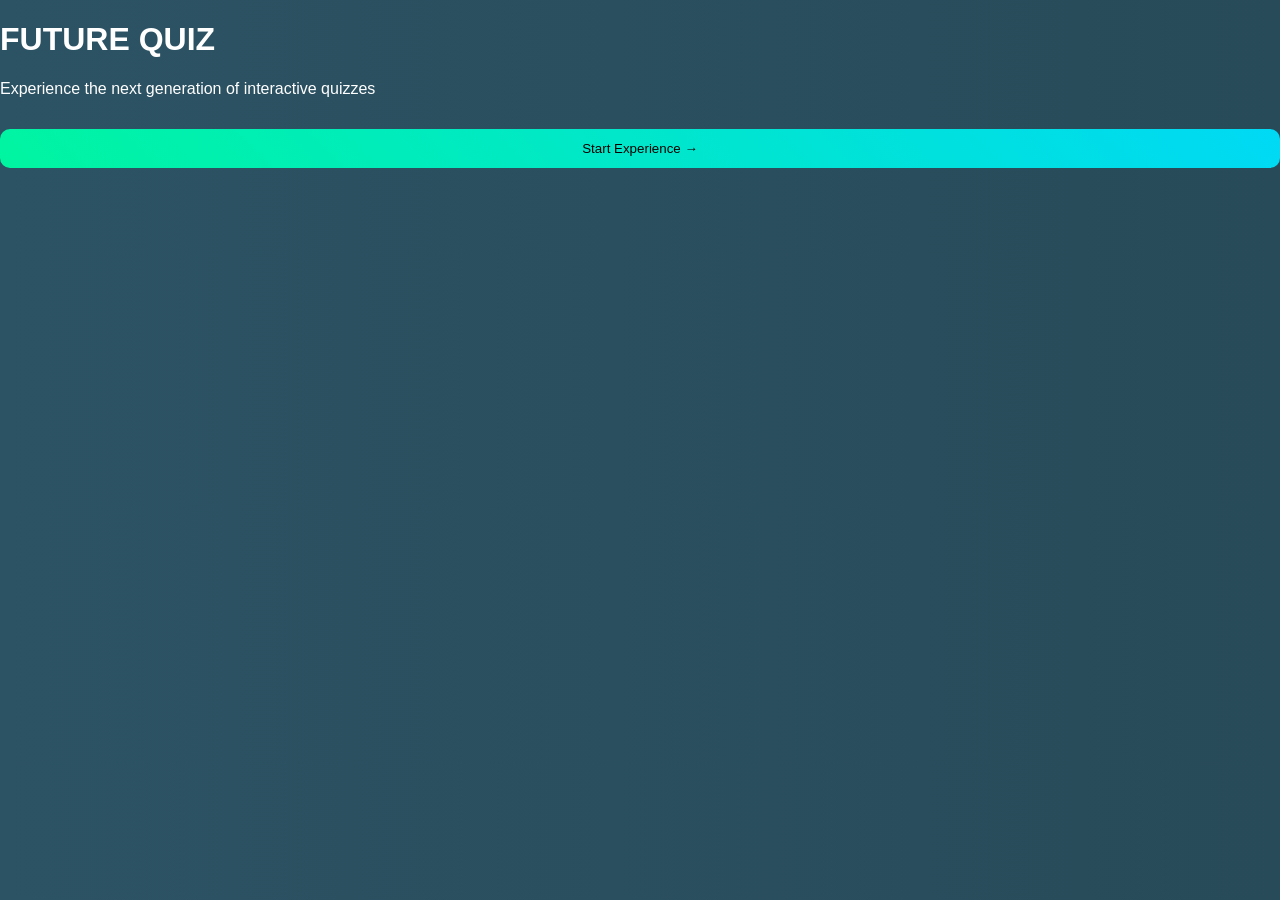
==== index.html @ 136395a1 "Update index.html" ====
<!DOCTYPE html>
<html lang="en">
<head>
  <meta charset="UTF-8">
  <title>Future Quiz</title>
  <link rel="stylesheet" href="style.css">
</head>

<body>

<div class="hero">

  <h1 class="main-title">
    FUTURE <span>QUIZ</span>
  </h1>

  <p class="tagline">
    Experience the next generation of interactive quizzes
  </p>

  <button class="start-btn" onclick="startQuiz()">
    Start Experience →
  </button>

</div>

<script>
function startQuiz() {
  document.body.classList.add("fade-out");
  setTimeout(() => {
    window.location.href = "quiz.html";
  }, 600);
}
</script>

</body>
</html>
---- style.css ----
/* Background */
body {
  margin: 0;
  font-family: 'Segoe UI', sans-serif;
  background: linear-gradient(270deg, #0f2027, #203a43, #2c5364);
  background-size: 600% 600%;
  animation: gradientMove 12s ease infinite;
  color: white;
}

/* Animation */
@keyframes gradientMove {
  0% {background-position: 0%}
  50% {background-position: 100%}
  100% {background-position: 0%}
}

/* Landing */
.landing {
  height: 100vh;
  display: flex;
  flex-direction: column;
  justify-content: center;
  align-items: center;
}

.title {
  font-size: 40px;
  letter-spacing: 3px;
  animation: fade 1s ease;
}

.subtitle {
  opacity: 0.7;
  margin-bottom: 20px;
}

.categories button {
  padding: 12px 25px;
  border: none;
  background: linear-gradient(45deg, #00f5a0, #00d9f5);
  border-radius: 10px;
  cursor: pointer;
  font-size: 16px;
  transition: 0.3s;
}

.categories button:hover {
  transform: scale(1.1);
}

/* Fade out */
.fade-out {
  opacity: 0;
  transition: 0.5s;
}

/* Quiz container */
.container {
  width: 400px;
  max-width: 90%;
  margin: auto;
  padding-top: 50px;
}

/* Quiz box */
.quiz-box {
  backdrop-filter: blur(25px);
  background: rgba(255,255,255,0.05);
  border-radius: 20px;
  padding: 30px;
  box-shadow: 0 0 40px rgba(0,255,200,0.2);
}

/* Options */
.option {
  padding: 12px;
  margin: 10px 0;
  background: rgba(255,255,255,0.08);
  border-radius: 10px;
  cursor: pointer;
}

.option:hover {
  background: rgba(0,255,200,0.3);
}

.correct { background: green !important; }
.wrong { background: red !important; }

/* Button */
button {
  width: 100%;
  padding: 12px;
  margin-top: 15px;
  border: none;
  background: linear-gradient(45deg, #00f5a0, #00d9f5);
  border-radius: 10px;
  cursor: pointer;
}

/* Progress */
.progress-bar {
  width: 100%;
  height: 6px;
  background: rgba(255,255,255,0.2);
}

#progress {
  height: 100%;
  background: #00f5a0;
}

/* Timer */
.timer {
  text-align: center;
  margin: 10px 0;
}

/* Result */
.hidden {
  display: none;
}

/* Fade */
.fade {
  animation: fade 0.4s;
}

@keyframes fade {
  from {opacity: 0;}
  to {opacity: 1;}
}
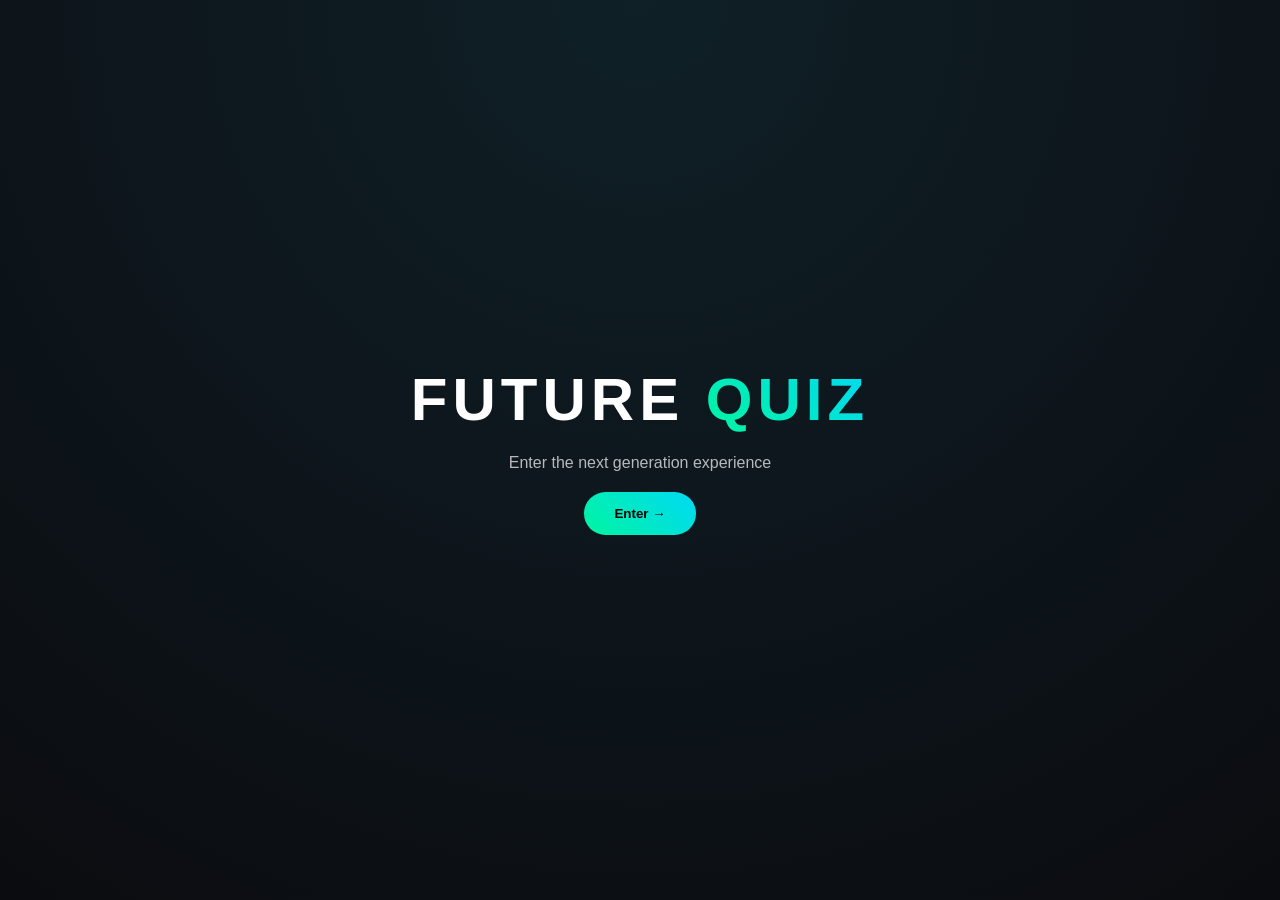
==== commit 84d6a44f: "Update index.html" ====
--- a/index.html
+++ b/index.html
@@ -10,16 +10,18 @@
 
 <div class="hero">
 
+  <div class="glow"></div>
+
   <h1 class="main-title">
     FUTURE <span>QUIZ</span>
   </h1>
 
   <p class="tagline">
-    Experience the next generation of interactive quizzes
+    Enter the next generation experience
   </p>
 
   <button class="start-btn" onclick="startQuiz()">
-    Start Experience →
+    Enter →
   </button>
 
 </div>
@@ -29,9 +31,10 @@
   document.body.classList.add("fade-out");
   setTimeout(() => {
     window.location.href = "quiz.html";
-  }, 600);
+  }, 800);
 }
 </script>
 
+<script src="script.js"></script>
 </body>
 </html>
--- a/style.css
+++ b/style.css
@@ -1,22 +1,13 @@
-/* Background */
 body {
   margin: 0;
-  font-family: 'Segoe UI', sans-serif;
-  background: linear-gradient(270deg, #0f2027, #203a43, #2c5364);
-  background-size: 600% 600%;
-  animation: gradientMove 12s ease infinite;
+  font-family: 'Poppins', sans-serif;
+  background: radial-gradient(circle at top, #0f2027, #0b0c10);
   color: white;
+  overflow: hidden;
 }
 
-/* Animation */
-@keyframes gradientMove {
-  0% {background-position: 0%}
-  50% {background-position: 100%}
-  100% {background-position: 0%}
-}
-
-/* Landing */
-.landing {
+/* HERO SECTION */
+.hero {
   height: 100vh;
   display: flex;
   flex-direction: column;
@@ -24,110 +15,45 @@
   align-items: center;
 }
 
-.title {
-  font-size: 40px;
-  letter-spacing: 3px;
-  animation: fade 1s ease;
+/* TITLE */
+.main-title {
+  font-size: 60px;
+  letter-spacing: 5px;
+  margin: 0;
 }
 
-.subtitle {
-  opacity: 0.7;
-  margin-bottom: 20px;
+.main-title span {
+  background: linear-gradient(45deg, #00f5a0, #00d9f5);
+  -webkit-background-clip: text;
+  -webkit-text-fill-color: transparent;
 }
 
-.categories button {
-  padding: 12px 25px;
+/* TAGLINE */
+.tagline {
+  opacity: 0.7;
+  margin: 20px 0;
+  font-size: 16px;
+}
+
+/* BUTTON */
+.start-btn {
+  padding: 14px 30px;
   border: none;
+  border-radius: 30px;
   background: linear-gradient(45deg, #00f5a0, #00d9f5);
-  border-radius: 10px;
+  color: black;
+  font-weight: bold;
   cursor: pointer;
-  font-size: 16px;
   transition: 0.3s;
 }
 
-.categories button:hover {
+.start-btn:hover {
   transform: scale(1.1);
+  box-shadow: 0 0 20px #00f5a0;
 }
 
-/* Fade out */
+/* FADE */
 .fade-out {
   opacity: 0;
-  transition: 0.5s;
+  transition: 0.6s;
 }
-
-/* Quiz container */
-.container {
-  width: 400px;
-  max-width: 90%;
-  margin: auto;
-  padding-top: 50px;
-}
-
-/* Quiz box */
-.quiz-box {
-  backdrop-filter: blur(25px);
-  background: rgba(255,255,255,0.05);
-  border-radius: 20px;
-  padding: 30px;
-  box-shadow: 0 0 40px rgba(0,255,200,0.2);
-}
-
-/* Options */
-.option {
-  padding: 12px;
-  margin: 10px 0;
-  background: rgba(255,255,255,0.08);
-  border-radius: 10px;
-  cursor: pointer;
-}
-
-.option:hover {
-  background: rgba(0,255,200,0.3);
-}
-
-.correct { background: green !important; }
-.wrong { background: red !important; }
-
-/* Button */
-button {
-  width: 100%;
-  padding: 12px;
-  margin-top: 15px;
-  border: none;
-  background: linear-gradient(45deg, #00f5a0, #00d9f5);
-  border-radius: 10px;
-  cursor: pointer;
-}
-
-/* Progress */
-.progress-bar {
-  width: 100%;
-  height: 6px;
-  background: rgba(255,255,255,0.2);
-}
-
-#progress {
-  height: 100%;
-  background: #00f5a0;
-}
-
-/* Timer */
-.timer {
-  text-align: center;
-  margin: 10px 0;
-}
-
-/* Result */
-.hidden {
-  display: none;
-}
-
-/* Fade */
-.fade {
-  animation: fade 0.4s;
-}
-
-@keyframes fade {
-  from {opacity: 0;}
-  to {opacity: 1;}
-}
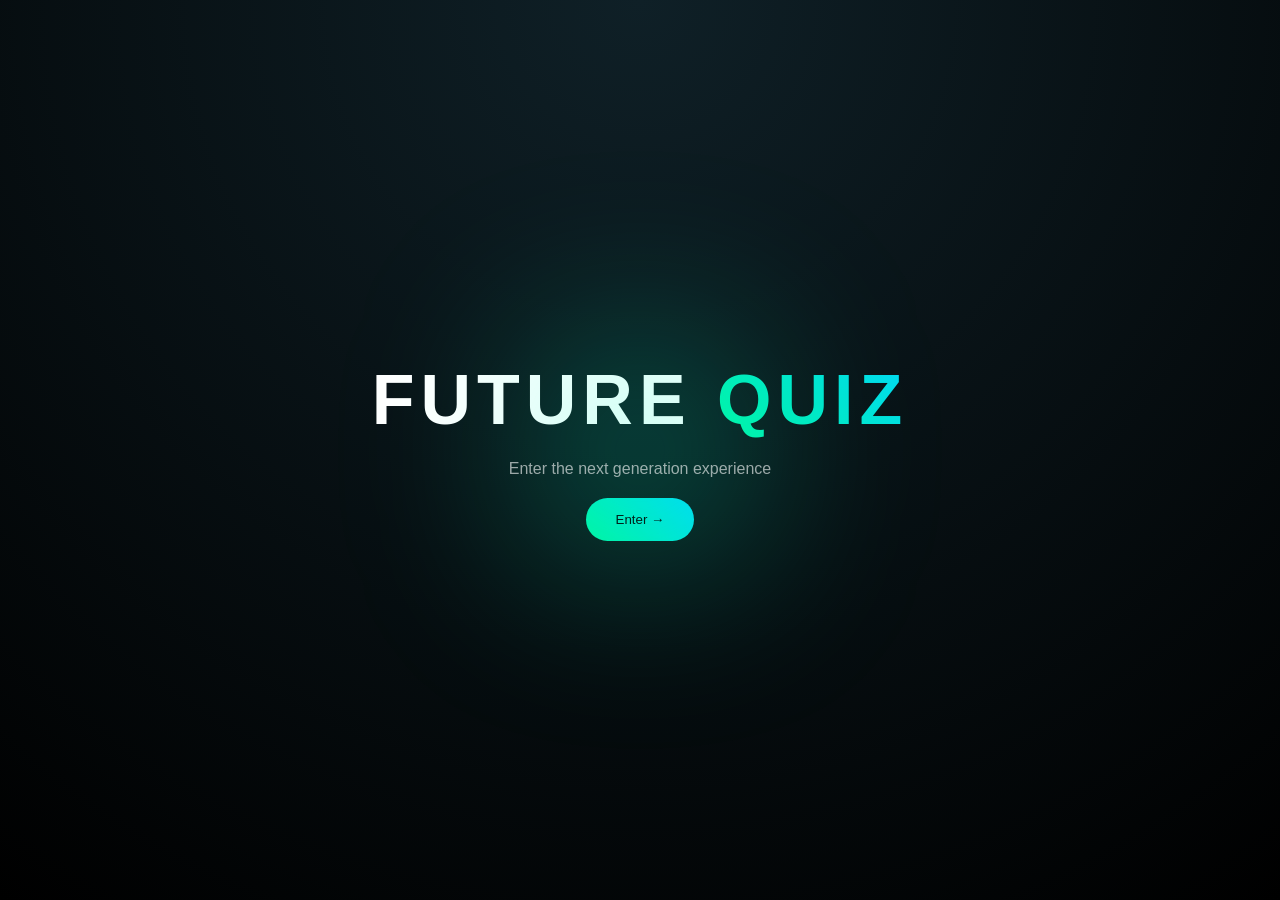
==== commit 27dc9f93: "Update index.html" ====
--- a/index.html
+++ b/index.html
@@ -26,15 +26,6 @@
 
 </div>
 
-<script>
-function startQuiz() {
-  document.body.classList.add("fade-out");
-  setTimeout(() => {
-    window.location.href = "quiz.html";
-  }, 800);
-}
-</script>
-
 <script src="script.js"></script>
 </body>
 </html>
--- a/style.css
+++ b/style.css
@@ -1,24 +1,25 @@
 body {
   margin: 0;
   font-family: 'Poppins', sans-serif;
-  background: radial-gradient(circle at top, #0f2027, #0b0c10);
+  background: radial-gradient(circle at top, #0f2027, #000);
   color: white;
   overflow: hidden;
 }
 
-/* HERO SECTION */
+/* HERO */
 .hero {
   height: 100vh;
   display: flex;
-  flex-direction: column;
   justify-content: center;
   align-items: center;
+  flex-direction: column;
+  position: relative;
 }
 
 /* TITLE */
 .main-title {
-  font-size: 60px;
-  letter-spacing: 5px;
+  font-size: 70px;
+  letter-spacing: 6px;
   margin: 0;
 }
 
@@ -30,30 +31,42 @@
 
 /* TAGLINE */
 .tagline {
-  opacity: 0.7;
+  opacity: 0.6;
   margin: 20px 0;
-  font-size: 16px;
 }
 
 /* BUTTON */
 .start-btn {
   padding: 14px 30px;
+  border-radius: 40px;
   border: none;
-  border-radius: 30px;
   background: linear-gradient(45deg, #00f5a0, #00d9f5);
-  color: black;
-  font-weight: bold;
   cursor: pointer;
   transition: 0.3s;
 }
 
 .start-btn:hover {
   transform: scale(1.1);
-  box-shadow: 0 0 20px #00f5a0;
+  box-shadow: 0 0 25px #00f5a0;
+}
+
+/* GLOW */
+.glow {
+  position: absolute;
+  width: 300px;
+  height: 300px;
+  background: radial-gradient(circle, rgba(0,255,200,0.3), transparent);
+  filter: blur(80px);
+  animation: float 6s infinite alternate;
+}
+
+@keyframes float {
+  from {transform: translateY(-50px);}
+  to {transform: translateY(50px);}
 }
 
 /* FADE */
 .fade-out {
   opacity: 0;
-  transition: 0.6s;
+  transition: 0.8s;
 }
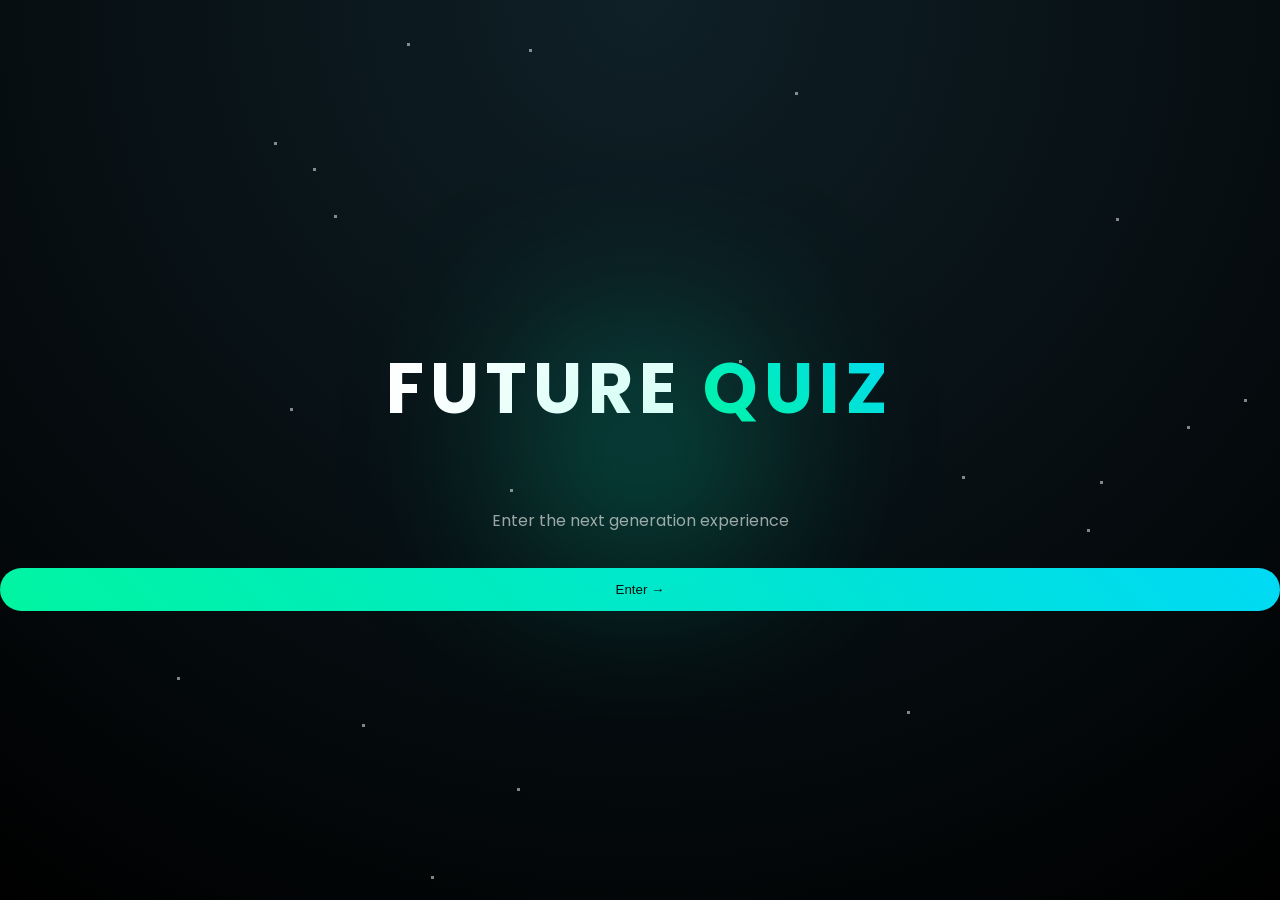
==== commit cbccc45a: "Update index.html" ====
--- a/index.html
+++ b/index.html
@@ -1,3 +1,5 @@
+<link href="https://fonts.googleapis.com/css2?family=Poppins:wght@300;500;700&display=swap" rel="stylesheet">
+
 <!DOCTYPE html>
 <html lang="en">
 <head>
--- a/style.css
+++ b/style.css
@@ -20,7 +20,6 @@
 .main-title {
   font-size: 70px;
   letter-spacing: 6px;
-  margin: 0;
 }
 
 .main-title span {
@@ -57,16 +56,83 @@
   height: 300px;
   background: radial-gradient(circle, rgba(0,255,200,0.3), transparent);
   filter: blur(80px);
-  animation: float 6s infinite alternate;
 }
 
-@keyframes float {
-  from {transform: translateY(-50px);}
-  to {transform: translateY(50px);}
+/* PARTICLES */
+.particle {
+  position: absolute;
+  width: 3px;
+  height: 3px;
+  background: white;
+  opacity: 0.5;
+  animation: move 10s linear infinite;
 }
 
-/* FADE */
-.fade-out {
-  opacity: 0;
-  transition: 0.8s;
+@keyframes move {
+  from {transform: translateY(0);}
+  to {transform: translateY(-100vh);}
 }
+
+/* QUIZ */
+.container {
+  width: 400px;
+  max-width: 90%;
+  margin: auto;
+  padding-top: 50px;
+}
+
+.quiz-box {
+  backdrop-filter: blur(20px);
+  background: rgba(255,255,255,0.05);
+  padding: 30px;
+  border-radius: 20px;
+}
+
+/* OPTIONS */
+.option {
+  padding: 12px;
+  margin: 10px 0;
+  background: rgba(255,255,255,0.08);
+  border-radius: 10px;
+  cursor: pointer;
+}
+
+.option:hover {
+  background: rgba(0,255,200,0.3);
+}
+
+.correct { background: green !important; }
+.wrong { background: red !important; }
+
+/* BUTTON */
+button {
+  width: 100%;
+  padding: 12px;
+  margin-top: 15px;
+  border: none;
+  background: linear-gradient(45deg, #00f5a0, #00d9f5);
+  border-radius: 10px;
+}
+
+/* PROGRESS */
+.progress-bar {
+  width: 100%;
+  height: 6px;
+  background: rgba(255,255,255,0.2);
+}
+
+#progress {
+  height: 100%;
+  background: #00f5a0;
+}
+
+/* TIMER */
+.timer {
+  text-align: center;
+  margin: 10px 0;
+}
+
+/* RESULT */
+.hidden {
+  display: none;
+}
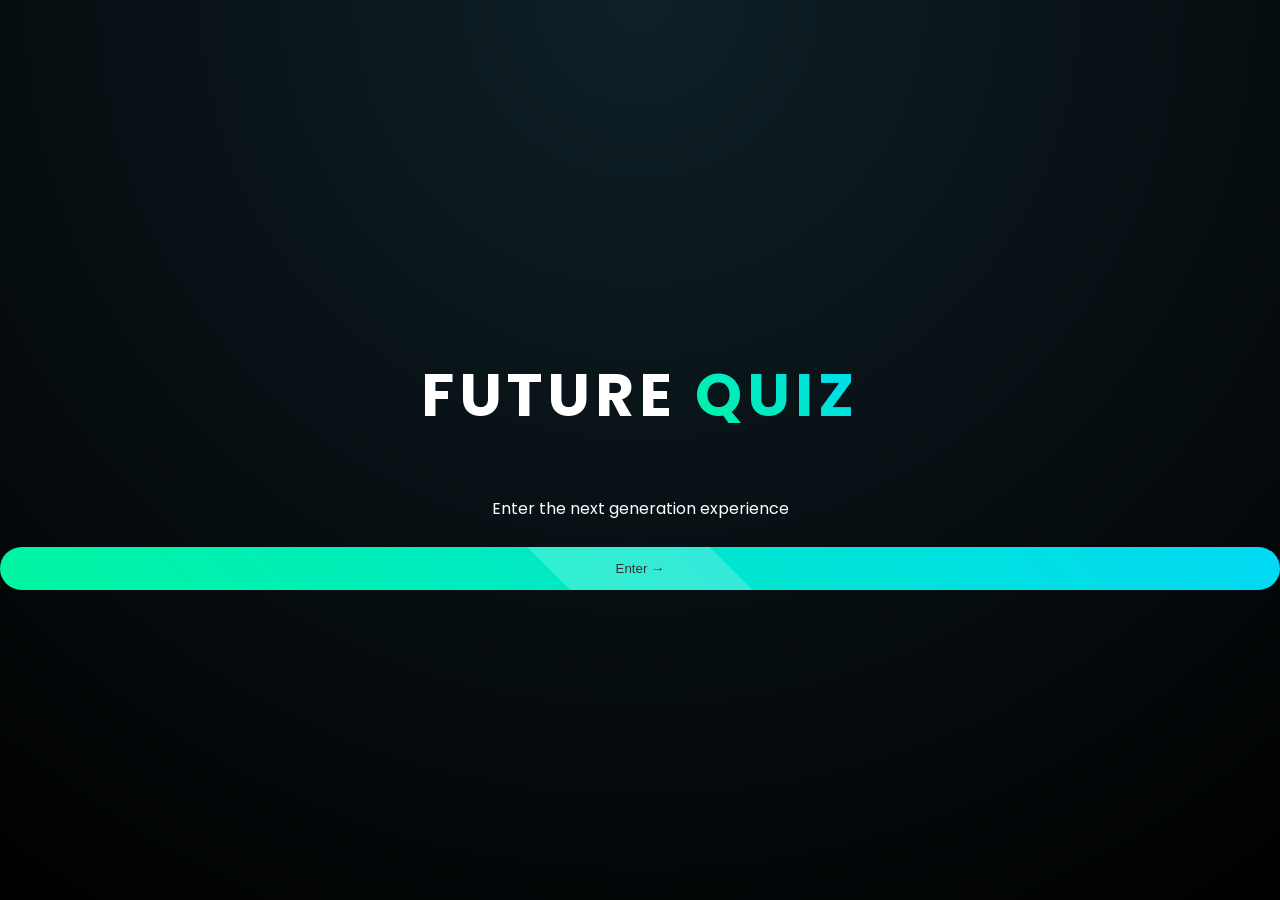
==== commit 5740afa1: "Update index.html" ====
--- a/index.html
+++ b/index.html
@@ -1,18 +1,18 @@
-<link href="https://fonts.googleapis.com/css2?family=Poppins:wght@300;500;700&display=swap" rel="stylesheet">
-
 <!DOCTYPE html>
 <html lang="en">
 <head>
   <meta charset="UTF-8">
   <title>Future Quiz</title>
+
+  <!-- Font -->
+  <link href="https://fonts.googleapis.com/css2?family=Poppins:wght@300;500;700&display=swap" rel="stylesheet">
+
   <link rel="stylesheet" href="style.css">
 </head>
 
 <body>
 
 <div class="hero">
-
-  <div class="glow"></div>
 
   <h1 class="main-title">
     FUTURE <span>QUIZ</span>
--- a/style.css
+++ b/style.css
@@ -3,7 +3,7 @@
   font-family: 'Poppins', sans-serif;
   background: radial-gradient(circle at top, #0f2027, #000);
   color: white;
-  overflow: hidden;
+  overflow-x: hidden;
 }
 
 /* HERO */
@@ -13,25 +13,19 @@
   justify-content: center;
   align-items: center;
   flex-direction: column;
-  position: relative;
+  text-align: center;
 }
 
 /* TITLE */
 .main-title {
-  font-size: 70px;
-  letter-spacing: 6px;
+  font-size: 60px;
+  letter-spacing: 5px;
 }
 
 .main-title span {
   background: linear-gradient(45deg, #00f5a0, #00d9f5);
   -webkit-background-clip: text;
   -webkit-text-fill-color: transparent;
-}
-
-/* TAGLINE */
-.tagline {
-  opacity: 0.6;
-  margin: 20px 0;
 }
 
 /* BUTTON */
@@ -42,76 +36,70 @@
   background: linear-gradient(45deg, #00f5a0, #00d9f5);
   cursor: pointer;
   transition: 0.3s;
+  position: relative;
+  overflow: hidden;
 }
 
-.start-btn:hover {
-  transform: scale(1.1);
-  box-shadow: 0 0 25px #00f5a0;
+.start-btn::after {
+  content: "";
+  position: absolute;
+  width: 300%;
+  height: 300%;
+  background: rgba(255,255,255,0.2);
+  top: -100%;
+  left: -100%;
+  transform: rotate(45deg);
+  transition: 0.5s;
 }
 
-/* GLOW */
-.glow {
-  position: absolute;
-  width: 300px;
-  height: 300px;
-  background: radial-gradient(circle, rgba(0,255,200,0.3), transparent);
-  filter: blur(80px);
-}
-
-/* PARTICLES */
-.particle {
-  position: absolute;
-  width: 3px;
-  height: 3px;
-  background: white;
-  opacity: 0.5;
-  animation: move 10s linear infinite;
-}
-
-@keyframes move {
-  from {transform: translateY(0);}
-  to {transform: translateY(-100vh);}
+.start-btn:hover::after {
+  top: 100%;
+  left: 100%;
 }
 
 /* QUIZ */
 .container {
   width: 400px;
-  max-width: 90%;
+  max-width: 95%;
   margin: auto;
-  padding-top: 50px;
+  padding: 20px;
 }
 
+/* CARD */
 .quiz-box {
   backdrop-filter: blur(20px);
   background: rgba(255,255,255,0.05);
-  padding: 30px;
+  padding: 25px;
   border-radius: 20px;
+  box-shadow: 0 0 30px rgba(0,255,200,0.2);
 }
 
 /* OPTIONS */
 .option {
   padding: 12px;
   margin: 10px 0;
+  border-radius: 10px;
   background: rgba(255,255,255,0.08);
-  border-radius: 10px;
   cursor: pointer;
+  transition: 0.3s;
 }
 
 .option:hover {
+  transform: scale(1.03);
   background: rgba(0,255,200,0.3);
 }
 
-.correct { background: green !important; }
-.wrong { background: red !important; }
+.correct { background: rgba(0,255,100,0.5) !important; }
+.wrong { background: rgba(255,0,0,0.5) !important; }
 
 /* BUTTON */
 button {
   width: 100%;
   padding: 12px;
-  margin-top: 15px;
+  border-radius: 10px;
   border: none;
+  margin-top: 10px;
   background: linear-gradient(45deg, #00f5a0, #00d9f5);
-  border-radius: 10px;
 }
 
 /* PROGRESS */
@@ -119,11 +107,12 @@
   width: 100%;
   height: 6px;
   background: rgba(255,255,255,0.2);
+  border-radius: 10px;
 }
 
 #progress {
   height: 100%;
-  background: #00f5a0;
+  background: linear-gradient(90deg, #00f5a0, #00d9f5);
 }
 
 /* TIMER */
@@ -132,7 +121,13 @@
   margin: 10px 0;
 }
 
-/* RESULT */
-.hidden {
-  display: none;
+/* MOBILE */
+@media (max-width: 500px) {
+  .main-title {
+    font-size: 40px;
+  }
+
+  .quiz-box {
+    padding: 20px;
+  }
 }
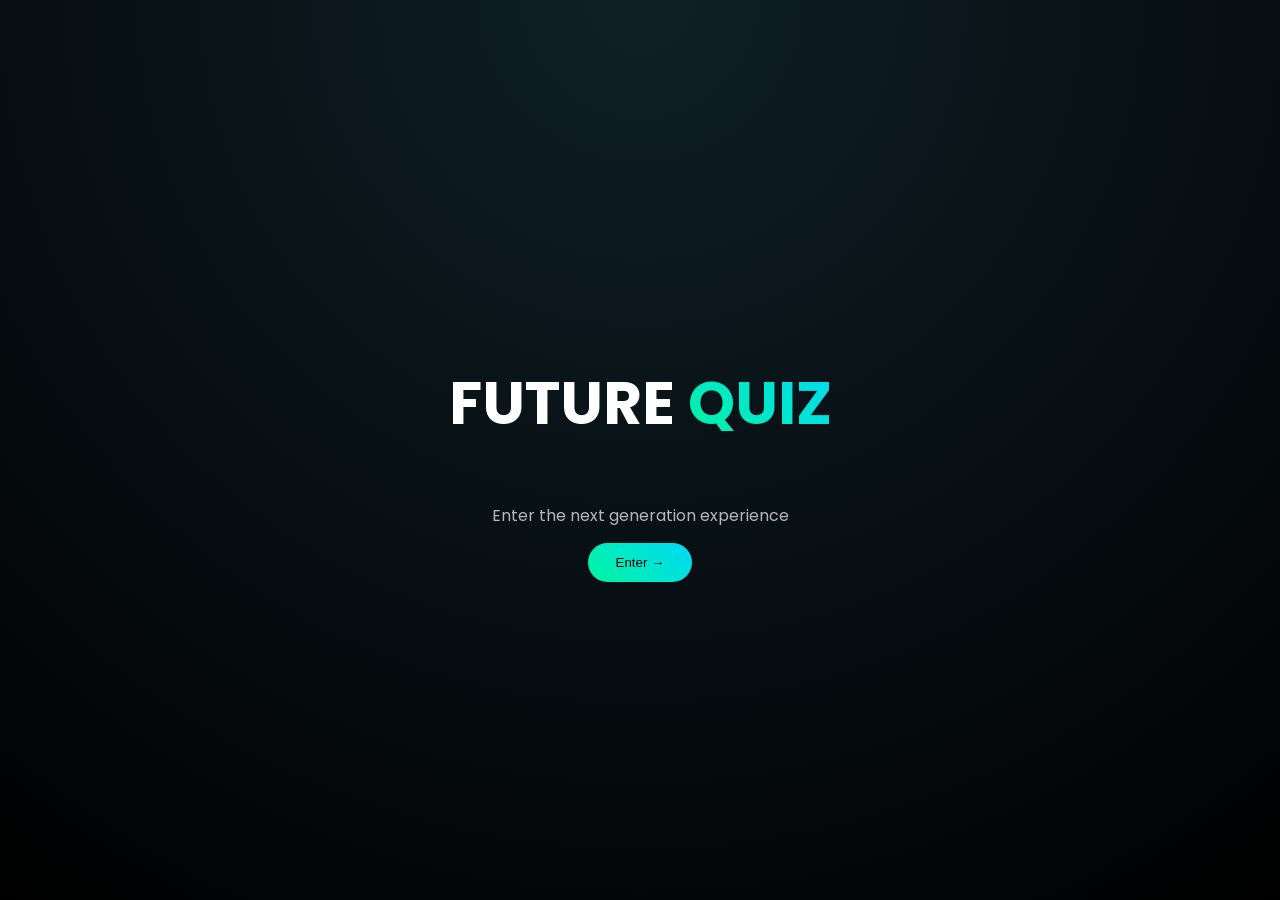
==== commit 749bc28e: "Update index.html" ====
--- a/index.html
+++ b/index.html
@@ -4,28 +4,16 @@
   <meta charset="UTF-8">
   <title>Future Quiz</title>
 
-  <!-- Font -->
   <link href="https://fonts.googleapis.com/css2?family=Poppins:wght@300;500;700&display=swap" rel="stylesheet">
-
   <link rel="stylesheet" href="style.css">
 </head>
 
 <body>
 
 <div class="hero">
-
-  <h1 class="main-title">
-    FUTURE <span>QUIZ</span>
-  </h1>
-
-  <p class="tagline">
-    Enter the next generation experience
-  </p>
-
-  <button class="start-btn" onclick="startQuiz()">
-    Enter →
-  </button>
-
+  <h1 class="main-title">FUTURE <span>QUIZ</span></h1>
+  <p class="tagline">Enter the next generation experience</p>
+  <button class="start-btn" onclick="startQuiz()">Enter →</button>
 </div>
 
 <script src="script.js"></script>
--- a/style.css
+++ b/style.css
@@ -3,23 +3,20 @@
   font-family: 'Poppins', sans-serif;
   background: radial-gradient(circle at top, #0f2027, #000);
   color: white;
-  overflow-x: hidden;
 }
 
 /* HERO */
 .hero {
   height: 100vh;
   display: flex;
+  flex-direction: column;
   justify-content: center;
   align-items: center;
-  flex-direction: column;
   text-align: center;
 }
 
-/* TITLE */
 .main-title {
   font-size: 60px;
-  letter-spacing: 5px;
 }
 
 .main-title span {
@@ -28,91 +25,65 @@
   -webkit-text-fill-color: transparent;
 }
 
+.tagline {
+  opacity: 0.7;
+  margin: 15px 0;
+}
+
 /* BUTTON */
 .start-btn {
-  padding: 14px 30px;
-  border-radius: 40px;
+  padding: 12px 28px;
+  border-radius: 30px;
   border: none;
   background: linear-gradient(45deg, #00f5a0, #00d9f5);
   cursor: pointer;
   transition: 0.3s;
-  position: relative;
-  overflow: hidden;
 }
 
-.start-btn::after {
-  content: "";
-  position: absolute;
-  width: 300%;
-  height: 300%;
-  background: rgba(255,255,255,0.2);
-  top: -100%;
-  left: -100%;
-  transform: rotate(45deg);
-  transition: 0.5s;
-}
-
-.start-btn:hover::after {
-  top: 100%;
-  left: 100%;
+.start-btn:hover {
+  transform: scale(1.05);
 }
 
 /* QUIZ */
 .container {
-  width: 400px;
-  max-width: 95%;
+  max-width: 400px;
   margin: auto;
   padding: 20px;
 }
 
-/* CARD */
 .quiz-box {
-  backdrop-filter: blur(20px);
   background: rgba(255,255,255,0.05);
-  padding: 25px;
-  border-radius: 20px;
-  box-shadow: 0 0 30px rgba(0,255,200,0.2);
+  padding: 20px;
+  border-radius: 15px;
 }
 
 /* OPTIONS */
 .option {
-  padding: 12px;
+  padding: 10px;
   margin: 10px 0;
-  border-radius: 10px;
-  background: rgba(255,255,255,0.08);
+  background: rgba(255,255,255,0.1);
+  border-radius: 8px;
   cursor: pointer;
   transition: 0.3s;
 }
 
 .option:hover {
-  transform: scale(1.03);
   background: rgba(0,255,200,0.3);
 }
 
-.correct { background: rgba(0,255,100,0.5) !important; }
-.wrong { background: rgba(255,0,0,0.5) !important; }
-
-/* BUTTON */
-button {
-  width: 100%;
-  padding: 12px;
-  border-radius: 10px;
-  border: none;
-  margin-top: 10px;
-  background: linear-gradient(45deg, #00f5a0, #00d9f5);
-}
+.correct { background: green !important; }
+.wrong { background: red !important; }
 
 /* PROGRESS */
 .progress-bar {
   width: 100%;
-  height: 6px;
+  height: 5px;
   background: rgba(255,255,255,0.2);
-  border-radius: 10px;
 }
 
 #progress {
   height: 100%;
-  background: linear-gradient(90deg, #00f5a0, #00d9f5);
+  background: #00f5a0;
 }
 
 /* TIMER */
@@ -121,13 +92,7 @@
   margin: 10px 0;
 }
 
-/* MOBILE */
-@media (max-width: 500px) {
-  .main-title {
-    font-size: 40px;
-  }
-
-  .quiz-box {
-    padding: 20px;
-  }
+/* RESULT */
+.hidden {
+  display: none;
 }
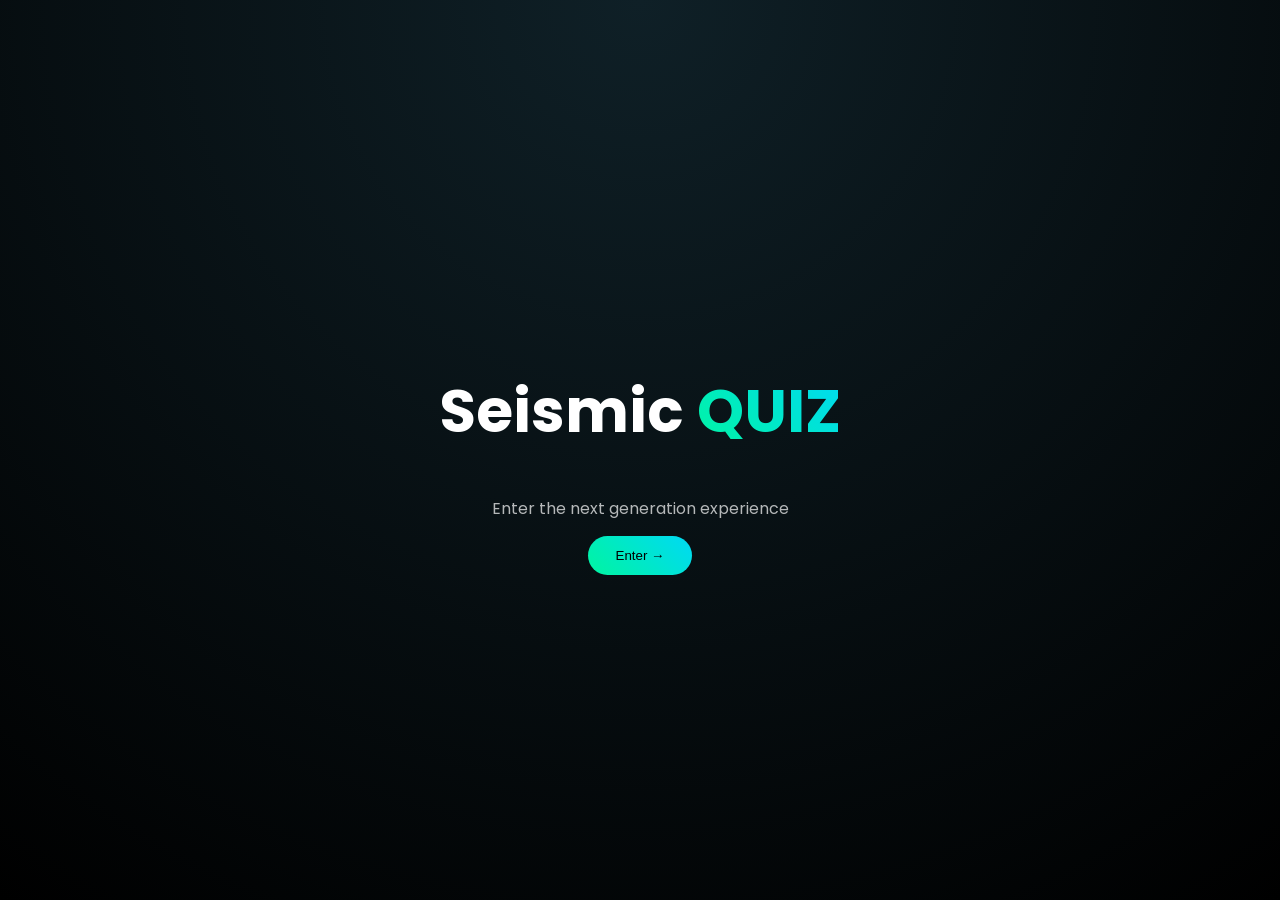
==== commit 4b324f1e: "Update index.html" ====
--- a/index.html
+++ b/index.html
@@ -11,7 +11,7 @@
 <body>
 
 <div class="hero">
-  <h1 class="main-title">FUTURE <span>QUIZ</span></h1>
+  <h1 class="main-title">Seismic <span>QUIZ</span></h1>
   <p class="tagline">Enter the next generation experience</p>
   <button class="start-btn" onclick="startQuiz()">Enter →</button>
 </div>
--- a/style.css
+++ b/style.css
@@ -3,15 +3,15 @@
   font-family: 'Poppins', sans-serif;
   background: radial-gradient(circle at top, #0f2027, #000);
   color: white;
+
+  display: flex;
+  justify-content: center;
+  align-items: center;
+  min-height: 100vh;
 }
 
 /* HERO */
 .hero {
-  height: 100vh;
-  display: flex;
-  flex-direction: column;
-  justify-content: center;
-  align-items: center;
   text-align: center;
 }
 
@@ -44,35 +44,39 @@
   transform: scale(1.05);
 }
 
-/* QUIZ */
+/* CONTAINER */
 .container {
-  max-width: 400px;
-  margin: auto;
+  width: 100%;
+  max-width: 420px;
   padding: 20px;
+  text-align: center;
 }
 
+/* QUIZ BOX */
 .quiz-box {
   background: rgba(255,255,255,0.05);
-  padding: 20px;
-  border-radius: 15px;
+  padding: 25px;
+  border-radius: 20px;
+  box-shadow: 0 20px 60px rgba(0,0,0,0.5);
 }
 
 /* OPTIONS */
 .option {
-  padding: 10px;
+  padding: 12px;
   margin: 10px 0;
-  background: rgba(255,255,255,0.1);
-  border-radius: 8px;
+  background: rgba(255,255,255,0.08);
+  border-radius: 10px;
   cursor: pointer;
   transition: 0.3s;
 }
 
 .option:hover {
+  transform: scale(1.03);
   background: rgba(0,255,200,0.3);
 }
 
-.correct { background: green !important; }
-.wrong { background: red !important; }
+.correct { background: rgba(0,255,100,0.5) !important; }
+.wrong { background: rgba(255,0,0,0.5) !important; }
 
 /* PROGRESS */
 .progress-bar {
@@ -83,16 +87,46 @@
 
 #progress {
   height: 100%;
-  background: #00f5a0;
+  background: linear-gradient(90deg, #00f5a0, #00d9f5);
 }
 
 /* TIMER */
 .timer {
-  text-align: center;
   margin: 10px 0;
 }
 
 /* RESULT */
+.result-box {
+  display: flex;
+  flex-direction: column;
+  align-items: center;
+}
+
+.result-title {
+  font-size: 28px;
+}
+
+.score-circle {
+  width: 120px;
+  height: 120px;
+  border-radius: 50%;
+  border: 6px solid #00f5a0;
+  display: flex;
+  justify-content: center;
+  align-items: center;
+  margin: 20px 0;
+  font-size: 30px;
+  box-shadow: 0 0 25px rgba(0,255,200,0.3);
+}
+
+.restart-btn {
+  padding: 12px 25px;
+  border-radius: 30px;
+  border: none;
+  background: linear-gradient(45deg, #00f5a0, #00d9f5);
+  cursor: pointer;
+}
+
 .hidden {
   display: none;
 }
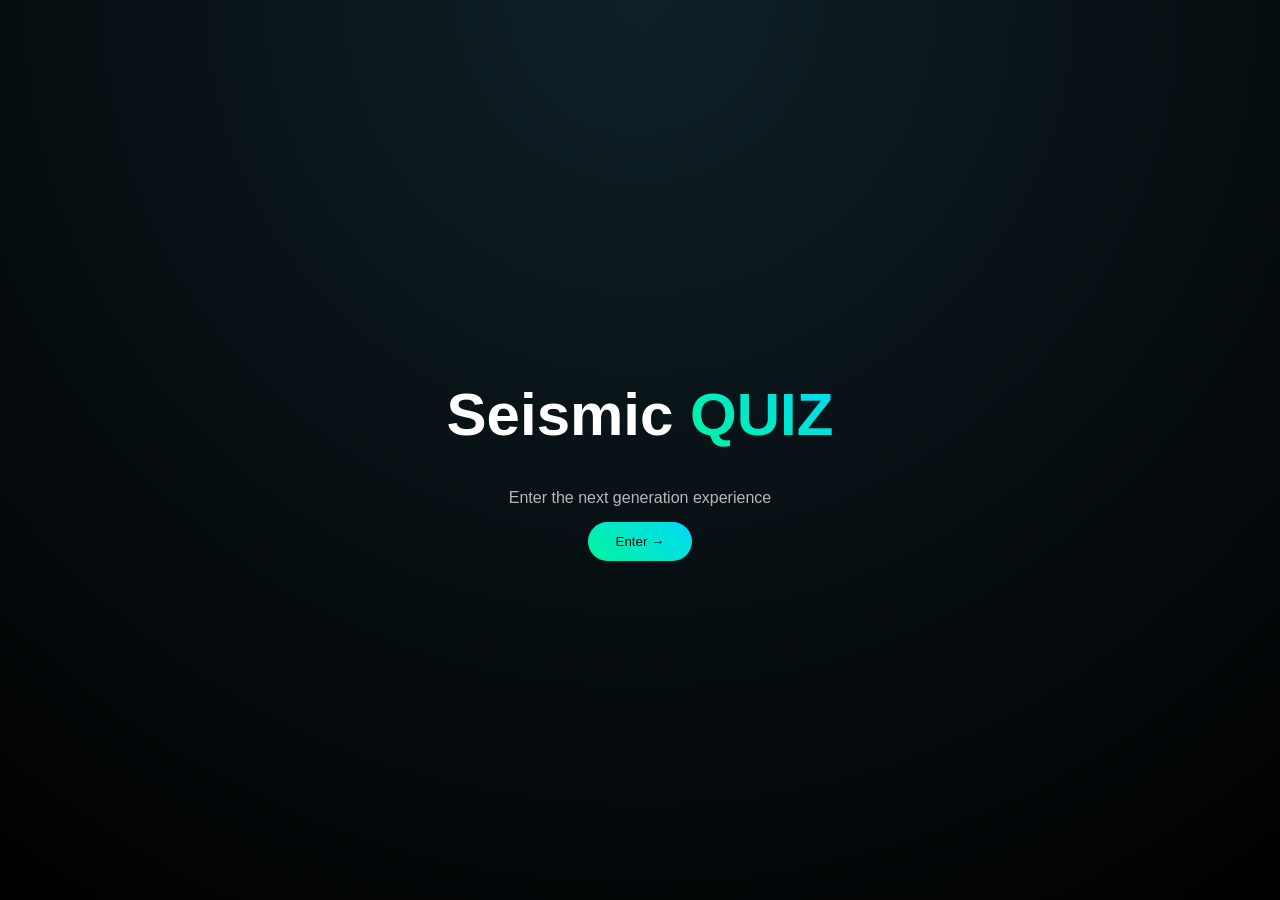
==== commit 9d599403: "Update index.html" ====
--- a/index.html
+++ b/index.html
@@ -4,7 +4,7 @@
   <meta charset="UTF-8">
   <title>Future Quiz</title>
 
-  <link href="https://fonts.googleapis.com/css2?family=Poppins:wght@300;500;700&display=swap" rel="stylesheet">
+  <link href="https://cdn.dribbble.com/userupload/15718091/file/original-c3a6143c00f6ed19d96b13327d38122e.mp4" rel="stylesheet">
   <link rel="stylesheet" href="style.css">
 </head>
 
--- a/style.css
+++ b/style.css
@@ -8,6 +8,14 @@
   justify-content: center;
   align-items: center;
   min-height: 100vh;
+
+  animation: fadeIn 0.6s ease;
+}
+
+/* PAGE FADE */
+@keyframes fadeIn {
+  from {opacity: 0;}
+  to {opacity: 1;}
 }
 
 /* HERO */
@@ -60,6 +68,22 @@
   box-shadow: 0 20px 60px rgba(0,0,0,0.5);
 }
 
+/* QUESTION ANIMATION */
+.fade-slide {
+  animation: fadeSlide 0.4s ease;
+}
+
+@keyframes fadeSlide {
+  from {
+    opacity: 0;
+    transform: translateY(20px);
+  }
+  to {
+    opacity: 1;
+    transform: translateY(0);
+  }
+}
+
 /* OPTIONS */
 .option {
   padding: 12px;
@@ -75,6 +99,10 @@
   background: rgba(0,255,200,0.3);
 }
 
+.option:active {
+  transform: scale(0.95);
+}
+
 .correct { background: rgba(0,255,100,0.5) !important; }
 .wrong { background: rgba(255,0,0,0.5) !important; }
 
@@ -88,6 +116,7 @@
 #progress {
   height: 100%;
   background: linear-gradient(90deg, #00f5a0, #00d9f5);
+  transition: 0.4s;
 }
 
 /* TIMER */
@@ -100,12 +129,15 @@
   display: flex;
   flex-direction: column;
   align-items: center;
+  animation: popUp 0.5s ease;
 }
 
-.result-title {
-  font-size: 28px;
+@keyframes popUp {
+  from {opacity: 0; transform: scale(0.8);}
+  to {opacity: 1; transform: scale(1);}
 }
 
+/* SCORE */
 .score-circle {
   width: 120px;
   height: 120px;
@@ -116,10 +148,10 @@
   align-items: center;
   margin: 20px 0;
   font-size: 30px;
-  box-shadow: 0 0 25px rgba(0,255,200,0.3);
 }
 
-.restart-btn {
+/* BUTTON */
+button {
   padding: 12px 25px;
   border-radius: 30px;
   border: none;
